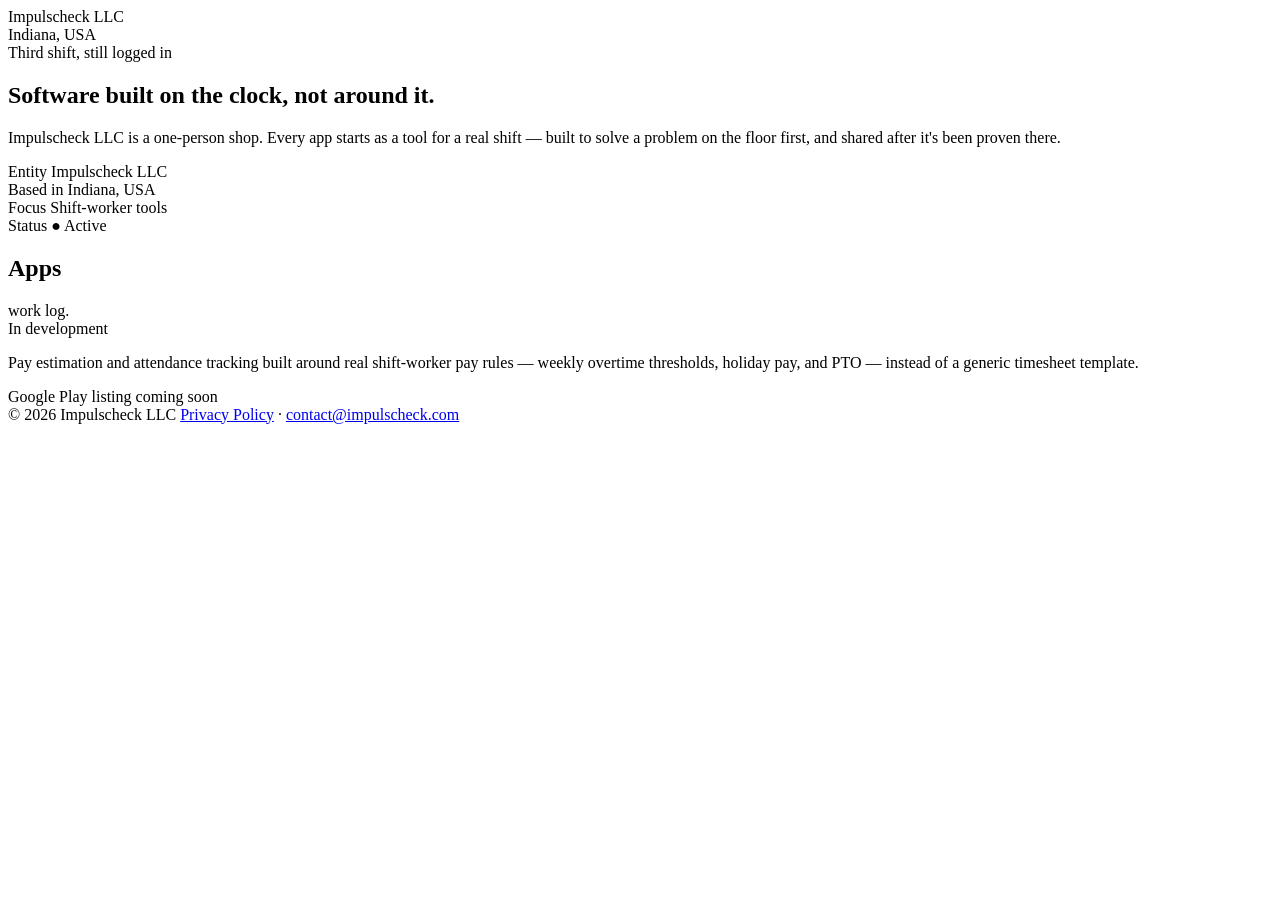
==== index.html @ d4b25db4 "Add files via upload" ====
<!DOCTYPE html>
<html lang="en">
<head>
<meta charset="UTF-8">
<meta name="viewport" content="width=device-width, initial-scale=1">
<title>Impulscheck LLC</title>
<meta name="description" content="Impulscheck LLC builds small, practical software for shift workers — starting with work log., a pay estimation and attendance tracking app.">

<!--
  GOOGLE SEARCH CONSOLE VERIFICATION
  Paste the meta tag Search Console gives you right here, e.g.:
  <meta name="google-site-verification" content="PASTE_CODE_HERE" />
-->

<link rel="stylesheet" href="assets/style.css">
</head>
<body>

<header class="site">
  <div class="wrap">
    <div class="wordmark">Impuls<span>check</span> LLC</div>
    <div class="header-tag">Indiana, USA</div>
  </div>
</header>

<main>
  <section class="hero">
    <div class="wrap">
      <div class="eyebrow">Third shift, still logged in</div>
      <h1>Software built on the clock, not around it.</h1>
      <p class="lede">
        Impulscheck LLC is a one-person shop. Every app starts as a tool
        for a real shift — built to solve a problem on the floor first,
        and shared after it's been proven there.
      </p>

      <div class="tag-panel">
        <div class="tag-inner">
          <div class="tag-row">
            <span class="tag-label">Entity</span>
            <span class="tag-value">Impulscheck LLC</span>
          </div>
          <div class="tag-row">
            <span class="tag-label">Based in</span>
            <span class="tag-value">Indiana, USA</span>
          </div>
          <div class="tag-row">
            <span class="tag-label">Focus</span>
            <span class="tag-value">Shift-worker tools</span>
          </div>
          <div class="tag-row">
            <span class="tag-label">Status</span>
            <span class="tag-value on">● Active</span>
          </div>
        </div>
      </div>
    </div>
  </section>

  <section class="section" id="apps">
    <div class="wrap">
      <h2>Apps</h2>

      <div class="app-card">
        <div class="app-card-top">
          <div class="app-name">work log.</div>
          <div class="badge">In development</div>
        </div>
        <p class="app-desc">
          Pay estimation and attendance tracking built around real
          shift-worker pay rules — weekly overtime thresholds, holiday
          pay, and PTO — instead of a generic timesheet template.
        </p>
        <div class="app-meta">Google Play listing coming soon</div>
      </div>
    </div>
  </section>
</main>

<footer class="site">
  <div class="wrap">
    <span>© 2026 Impulscheck LLC</span>
    <span>
      <a href="privacy.html">Privacy Policy</a> ·
      <a href="mailto:contact@impulscheck.com">contact@impulscheck.com</a>
    </span>
  </div>
</footer>

</body>
</html>
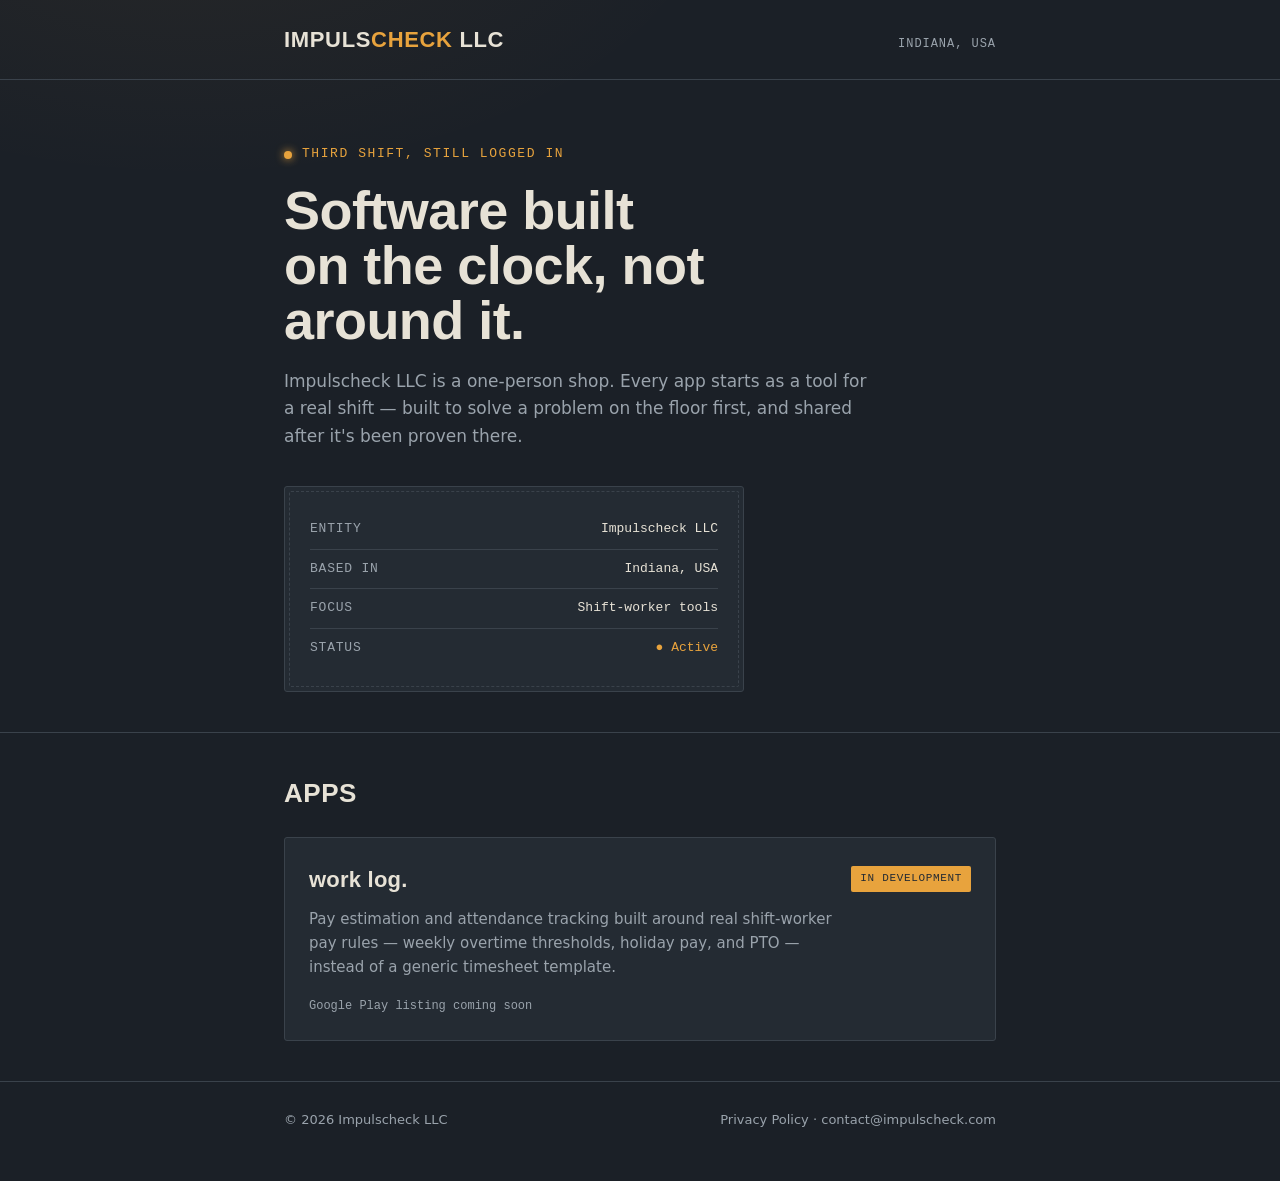
==== commit 751cef9a: "Update index.html" ====
--- a/index.html
+++ b/index.html
@@ -12,7 +12,7 @@
   <meta name="google-site-verification" content="PASTE_CODE_HERE" />
 -->
 
-<link rel="stylesheet" href="assets/style.css">
+<link rel="stylesheet" href="style.css">
 </head>
 <body>
 
--- a/style.css
+++ b/style.css
@@ -0,0 +1,258 @@
+/* Impulscheck LLC — shared styles
+   Direction: night-shift industrial. Steel graphite, not pure black —
+   amber signal-light accent. Work-order tag motifs where they carry
+   real information (labeled fields), never as pure decoration. */
+
+@import url('https://fonts.googleapis.com/css2?family=Big+Shoulders+Display:wght@600;700;900&family=IBM+Plex+Sans:wght@400;500;600&family=IBM+Plex+Mono:wght@400;500&display=swap');
+
+:root {
+  --bg: #1B2027;
+  --panel: #242B33;
+  --panel-2: #2B333C;
+  --accent: #E8A33D;
+  --accent-dim: #B87F2A;
+  --text: #E7E2D6;
+  --text-dim: #9AA3AC;
+  --line: #3A424B;
+  --radius: 3px;
+}
+
+* { box-sizing: border-box; }
+
+html { scroll-behavior: smooth; }
+
+body {
+  margin: 0;
+  background: var(--bg);
+  background-image:
+    radial-gradient(ellipse 900px 500px at 15% -10%, rgba(232,163,61,0.06), transparent 60%);
+  color: var(--text);
+  font-family: 'IBM Plex Sans', system-ui, sans-serif;
+  line-height: 1.6;
+  -webkit-font-smoothing: antialiased;
+}
+
+a { color: var(--accent); text-decoration: none; }
+a:hover { color: #f2b95c; }
+
+a:focus-visible,
+button:focus-visible {
+  outline: 2px solid var(--accent);
+  outline-offset: 3px;
+}
+
+.wrap {
+  max-width: 760px;
+  margin: 0 auto;
+  padding: 0 24px;
+}
+
+/* Header */
+header.site {
+  border-bottom: 1px solid var(--line);
+  padding: 22px 0;
+}
+header.site .wrap {
+  display: flex;
+  align-items: baseline;
+  justify-content: space-between;
+  gap: 16px;
+  flex-wrap: wrap;
+}
+.wordmark {
+  font-family: 'Big Shoulders Display', sans-serif;
+  font-weight: 800;
+  font-size: 22px;
+  letter-spacing: 0.03em;
+  text-transform: uppercase;
+  color: var(--text);
+}
+.wordmark span { color: var(--accent); }
+.header-tag {
+  font-family: 'IBM Plex Mono', monospace;
+  font-size: 12px;
+  letter-spacing: 0.08em;
+  text-transform: uppercase;
+  color: var(--text-dim);
+}
+
+/* Hero */
+.hero {
+  padding: 64px 0 40px;
+}
+.eyebrow {
+  font-family: 'IBM Plex Mono', monospace;
+  font-size: 13px;
+  letter-spacing: 0.12em;
+  text-transform: uppercase;
+  color: var(--accent);
+  display: flex;
+  align-items: center;
+  gap: 10px;
+  margin-bottom: 18px;
+}
+.eyebrow::before {
+  content: '';
+  width: 8px;
+  height: 8px;
+  border-radius: 50%;
+  background: var(--accent);
+  box-shadow: 0 0 8px var(--accent);
+  flex: none;
+}
+h1 {
+  font-family: 'Big Shoulders Display', sans-serif;
+  font-weight: 900;
+  font-size: clamp(34px, 6vw, 54px);
+  line-height: 1.02;
+  letter-spacing: -0.01em;
+  margin: 0 0 20px;
+  max-width: 14ch;
+}
+.lede {
+  font-size: 17px;
+  color: var(--text-dim);
+  max-width: 54ch;
+  margin: 0 0 36px;
+}
+
+/* Tag panel — mimics a real equipment/work-order tag: labeled fields
+   carrying actual info about the shop, not decoration. */
+.tag-panel {
+  background: var(--panel);
+  border: 1px solid var(--line);
+  border-radius: var(--radius);
+  padding: 4px;
+  max-width: 460px;
+}
+.tag-panel .tag-inner {
+  border: 1px dashed var(--line);
+  border-radius: 2px;
+  padding: 18px 20px;
+}
+.tag-row {
+  display: flex;
+  justify-content: space-between;
+  gap: 12px;
+  padding: 9px 0;
+  border-bottom: 1px solid var(--line);
+  font-family: 'IBM Plex Mono', monospace;
+  font-size: 13px;
+}
+.tag-row:last-child { border-bottom: none; }
+.tag-label {
+  color: var(--text-dim);
+  letter-spacing: 0.06em;
+  text-transform: uppercase;
+}
+.tag-value { color: var(--text); text-align: right; }
+.tag-value.on { color: var(--accent); }
+
+/* Section headings */
+.section {
+  padding: 40px 0;
+  border-top: 1px solid var(--line);
+}
+h2 {
+  font-family: 'Big Shoulders Display', sans-serif;
+  font-weight: 700;
+  font-size: 26px;
+  text-transform: uppercase;
+  letter-spacing: 0.02em;
+  margin: 0 0 22px;
+}
+
+/* App card */
+.app-card {
+  background: var(--panel);
+  border: 1px solid var(--line);
+  border-radius: var(--radius);
+  padding: 24px;
+  transition: border-color 0.15s ease;
+}
+.app-card:hover { border-color: var(--accent-dim); }
+.app-card-top {
+  display: flex;
+  align-items: center;
+  justify-content: space-between;
+  gap: 12px;
+  flex-wrap: wrap;
+  margin-bottom: 10px;
+}
+.app-name {
+  font-family: 'Big Shoulders Display', sans-serif;
+  font-weight: 700;
+  font-size: 22px;
+  letter-spacing: 0.01em;
+}
+.badge {
+  font-family: 'IBM Plex Mono', monospace;
+  font-size: 11px;
+  letter-spacing: 0.06em;
+  text-transform: uppercase;
+  color: var(--panel);
+  background: var(--accent);
+  padding: 4px 9px;
+  border-radius: 2px;
+  white-space: nowrap;
+}
+.app-desc {
+  color: var(--text-dim);
+  font-size: 15px;
+  margin: 0 0 18px;
+  max-width: 56ch;
+}
+.app-meta {
+  font-family: 'IBM Plex Mono', monospace;
+  font-size: 12px;
+  color: var(--text-dim);
+}
+
+/* Footer */
+footer.site {
+  border-top: 1px solid var(--line);
+  padding: 28px 0 50px;
+  font-size: 13px;
+  color: var(--text-dim);
+}
+footer.site .wrap {
+  display: flex;
+  justify-content: space-between;
+  gap: 16px;
+  flex-wrap: wrap;
+}
+footer.site a { color: var(--text-dim); }
+footer.site a:hover { color: var(--accent); }
+
+/* Policy page */
+.policy h1 { max-width: none; font-size: clamp(28px, 5vw, 40px); }
+.policy .lede { margin-bottom: 8px; }
+.policy .updated {
+  font-family: 'IBM Plex Mono', monospace;
+  font-size: 12px;
+  color: var(--text-dim);
+  letter-spacing: 0.04em;
+  margin-bottom: 40px;
+}
+.policy h2 {
+  font-size: 20px;
+  margin-top: 0;
+}
+.policy p, .policy li {
+  color: var(--text-dim);
+  font-size: 15.5px;
+}
+.policy strong { color: var(--text); }
+.policy ul { padding-left: 20px; }
+.policy section { margin-bottom: 34px; }
+.back-link {
+  font-family: 'IBM Plex Mono', monospace;
+  font-size: 13px;
+  display: inline-block;
+  margin-bottom: 30px;
+}
+
+@media (prefers-reduced-motion: reduce) {
+  html { scroll-behavior: auto; }
+  * { transition: none !important; }
+}
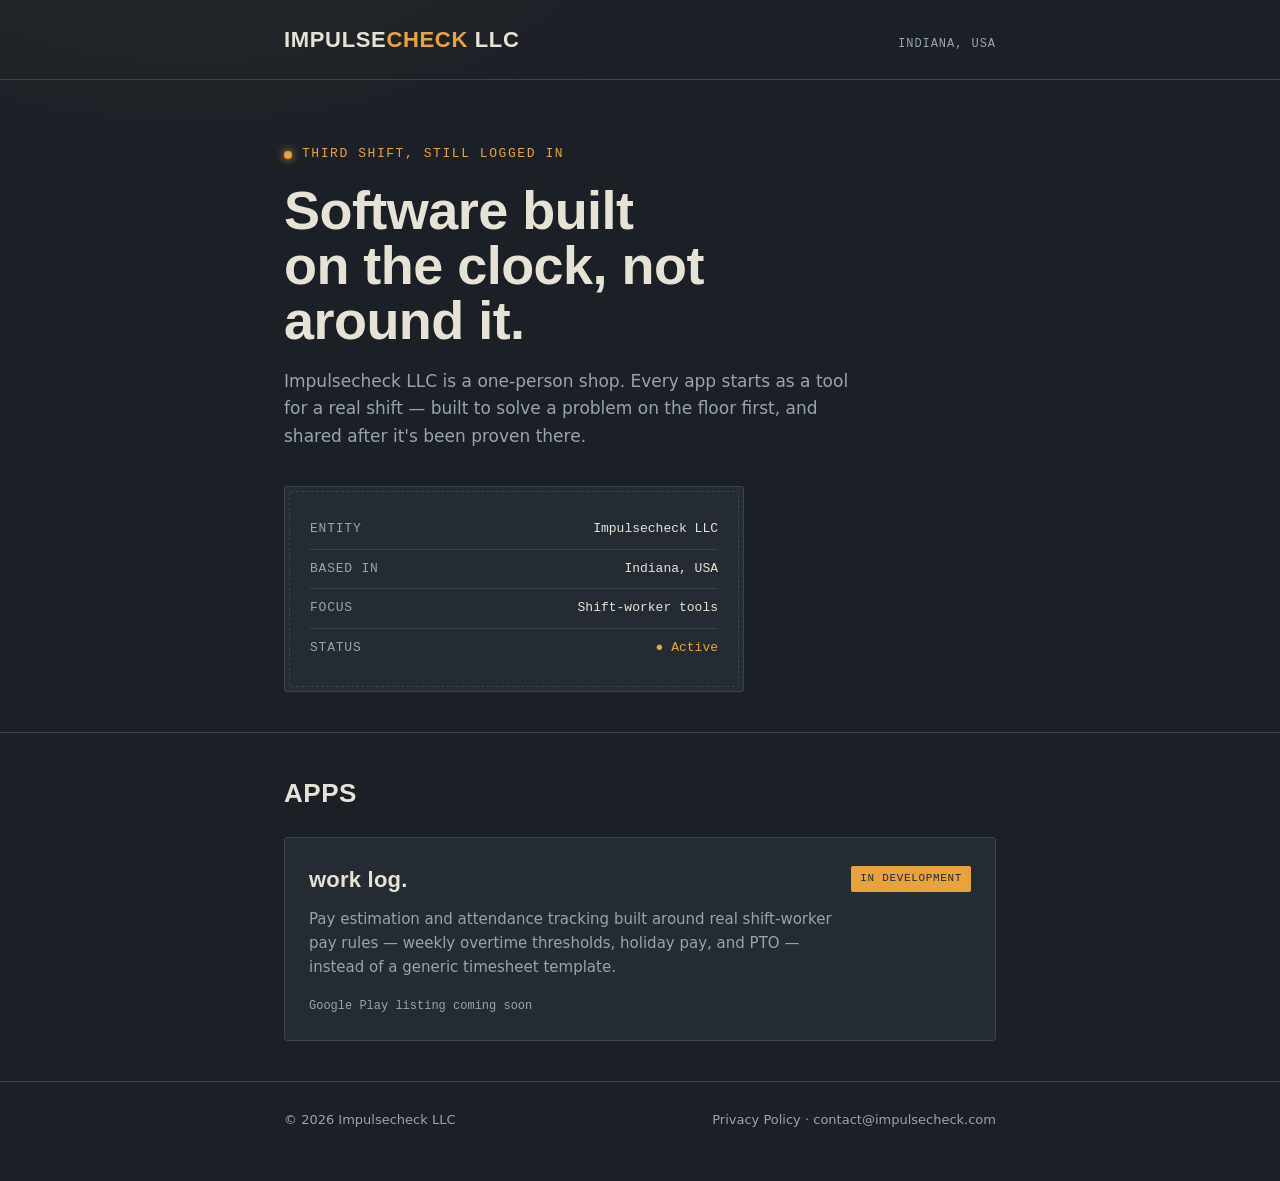
==== commit 24db6423: "Rename index new.html to index.html" ====
--- a/index.html
+++ b/index.html
@@ -3,8 +3,8 @@
 <head>
 <meta charset="UTF-8">
 <meta name="viewport" content="width=device-width, initial-scale=1">
-<title>Impulscheck LLC</title>
-<meta name="description" content="Impulscheck LLC builds small, practical software for shift workers — starting with work log., a pay estimation and attendance tracking app.">
+<title>Impulsecheck LLC</title>
+<meta name="description" content="Impulsecheck LLC builds small, practical software for shift workers — starting with work log., a pay estimation and attendance tracking app.">
 
 <!--
   GOOGLE SEARCH CONSOLE VERIFICATION
@@ -18,7 +18,7 @@
 
 <header class="site">
   <div class="wrap">
-    <div class="wordmark">Impuls<span>check</span> LLC</div>
+    <div class="wordmark">Impulse<span>check</span> LLC</div>
     <div class="header-tag">Indiana, USA</div>
   </div>
 </header>
@@ -29,7 +29,7 @@
       <div class="eyebrow">Third shift, still logged in</div>
       <h1>Software built on the clock, not around it.</h1>
       <p class="lede">
-        Impulscheck LLC is a one-person shop. Every app starts as a tool
+        Impulsecheck LLC is a one-person shop. Every app starts as a tool
         for a real shift — built to solve a problem on the floor first,
         and shared after it's been proven there.
       </p>
@@ -38,7 +38,7 @@
         <div class="tag-inner">
           <div class="tag-row">
             <span class="tag-label">Entity</span>
-            <span class="tag-value">Impulscheck LLC</span>
+            <span class="tag-value">Impulsecheck LLC</span>
           </div>
           <div class="tag-row">
             <span class="tag-label">Based in</span>
@@ -79,10 +79,10 @@
 
 <footer class="site">
   <div class="wrap">
-    <span>© 2026 Impulscheck LLC</span>
+    <span>© 2026 Impulsecheck LLC</span>
     <span>
       <a href="privacy.html">Privacy Policy</a> ·
-      <a href="mailto:contact@impulscheck.com">contact@impulscheck.com</a>
+      <a href="mailto:contact@impulsecheck.com">contact@impulsecheck.com</a>
     </span>
   </div>
 </footer>
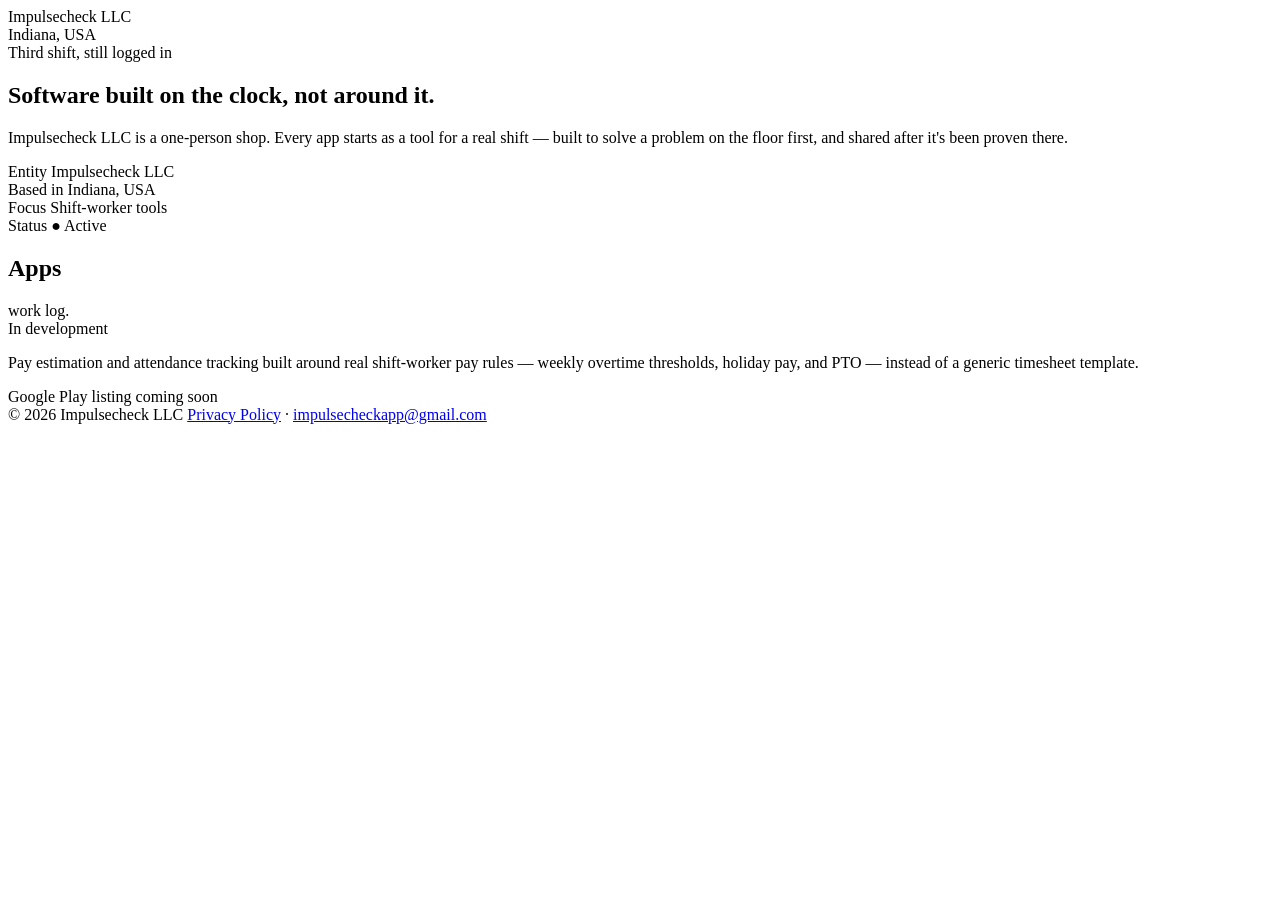
==== commit c1d2af42: "Update index.html" ====
--- a/index.html
+++ b/index.html
@@ -82,7 +82,7 @@
     <span>© 2026 Impulsecheck LLC</span>
     <span>
       <a href="privacy.html">Privacy Policy</a> ·
-      <a href="mailto:contact@impulsecheck.com">contact@impulsecheck.com</a>
+      <a href="mailto:contact@impulsecheck.com">impulsecheckapp@gmail.com</a>
     </span>
   </div>
 </footer>
